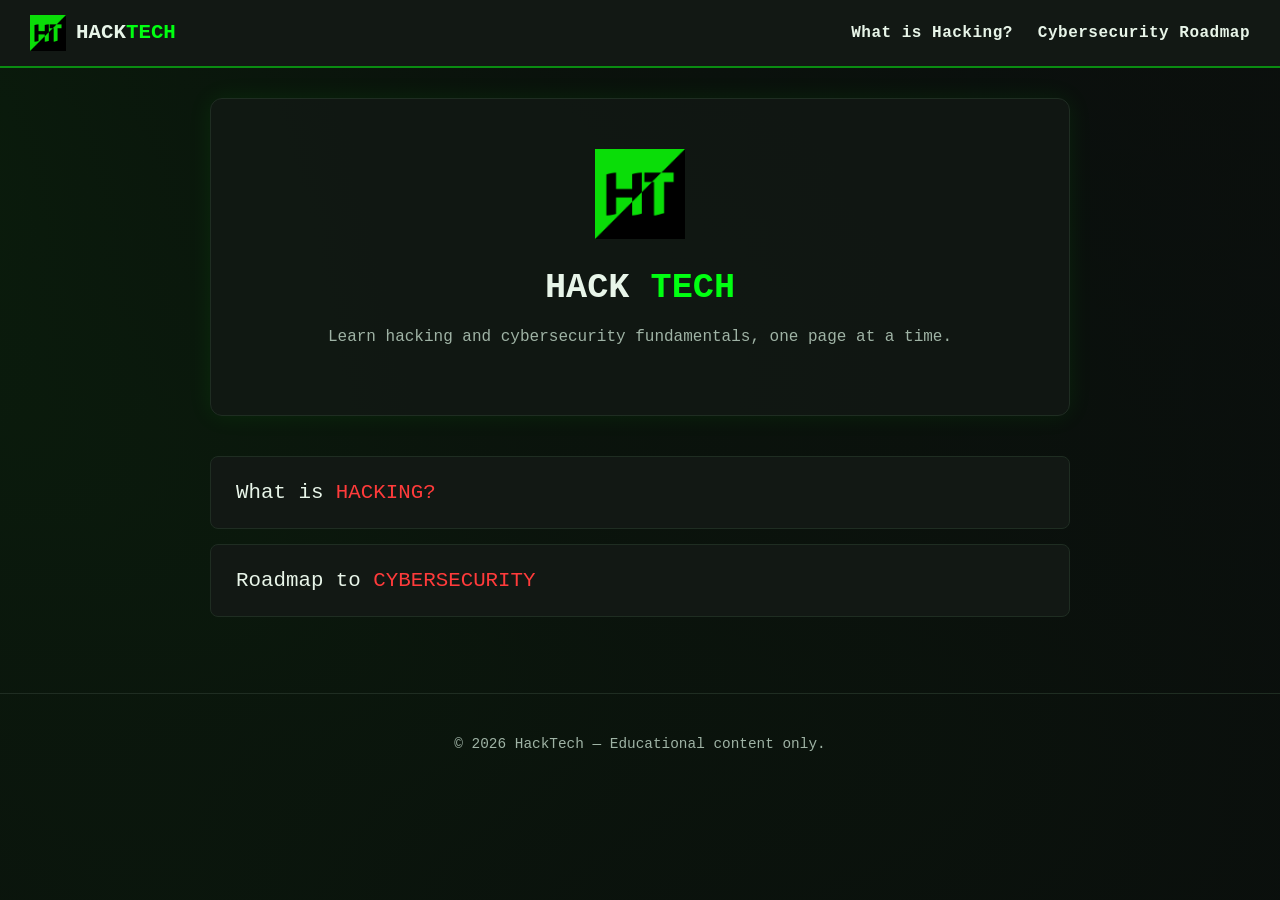
==== index.html @ 23daca0e "Initial website" ====
<!DOCTYPE html>
<html lang="en">
<head>
    <meta charset="UTF-8">
    <meta name="viewport" content="width=device-width, initial-scale=1.0">
    <title>HackTech</title>
    <link rel="stylesheet" href="style.css">
</head>
<body>
    <header>
        <nav class="navbar">
            <a href="index.html" class="nav-logo">
                <img src="Images/HT.png" alt="HackTech logo">
                <span>HACK<span class="accent">TECH</span></span>
            </a>
            <ul class="nav-links">
                <li><a href="hacking.html">What is Hacking?</a></li>
                <li><a href="cybersecurity.html">Cybersecurity Roadmap</a></li>
            </ul>
        </nav>
    </header>

    <main>
        <div class="box">
            <img src="Images/HT.png" alt="HACKTECH">
            <h1>HACK <span class="accent">TECH</span></h1>
            <p class="tagline">Learn hacking and cybersecurity fundamentals, one page at a time.</p>
        </div>

        <ul class="link-list">
            <li><a class="link-card" href="hacking.html">What is <span class="highlight">HACKING?</span></a></li>
            <li><a class="link-card" href="cybersecurity.html">Roadmap to <span class="highlight">CYBERSECURITY</span></a></li>
        </ul>
    </main>

    <footer class="site-footer">
        <p>&copy; 2026 HackTech &mdash; Educational content only.</p>
    </footer>
</body>
</html>
---- style.css ----
:root {
    --bg-dark: #0b0f0d;
    --bg-panel: #121814;
    --accent-green: #00ff11;
    --accent-green-dim: #0a8c12;
    --accent-red: #ff3b3b;
    --text-light: #e8f5e9;
    --text-muted: #9fb3a5;
    --border-color: #1f2d22;
}

* {
    box-sizing: border-box;
}

body {
    margin: 0;
    min-height: 100vh;
    background-color: var(--bg-dark);
    background-image:
        linear-gradient(rgba(11, 15, 13, 0.9), rgba(11, 15, 13, 0.95)),
        url('Images/Green-Black.jpg');
    background-size: cover;
    background-position: center;
    background-repeat: no-repeat;
    background-attachment: fixed;
    color: var(--text-light);
    font-family: 'Consolas', 'Courier New', monospace;
    line-height: 1.5;
}

a {
    color: var(--accent-green);
    text-decoration: none;
}

a:hover {
    color: var(--accent-red);
    text-decoration: underline;
}

/* ---------- Navigation ---------- */
.navbar {
    display: flex;
    align-items: center;
    justify-content: space-between;
    flex-wrap: wrap;
    gap: 15px;
    padding: 15px 30px;
    background-color: var(--bg-panel);
    border-bottom: 2px solid var(--accent-green-dim);
    position: sticky;
    top: 0;
    z-index: 10;
}

.nav-logo {
    display: flex;
    align-items: center;
    gap: 10px;
    font-size: 1.3rem;
    font-weight: bold;
    color: var(--text-light);
}

.nav-logo:hover {
    color: var(--text-light);
    text-decoration: none;
}

.nav-logo img {
    width: 36px;
    height: auto;
}

.nav-logo .accent {
    color: var(--accent-green);
}

.nav-links {
    list-style: none;
    display: flex;
    gap: 25px;
    margin: 0;
    padding: 0;
    flex-wrap: wrap;
}

.nav-links a {
    color: var(--text-light);
    font-weight: bold;
    letter-spacing: 0.5px;
}

.nav-links a:hover {
    color: var(--accent-green);
}

/* ---------- Page container ---------- */
main {
    max-width: 900px;
    margin: 0 auto;
    padding: 30px 20px 60px;
}

/* ---------- Hero / box panel ---------- */
.box {
    text-align: center;
    padding: 50px 20px;
    border: 1px solid var(--border-color);
    border-radius: 12px;
    background-color: rgba(18, 24, 20, 0.75);
    box-shadow: 0 0 25px rgba(0, 255, 17, 0.08);
    margin-bottom: 40px;
}

.box img {
    width: 90px;
    height: auto;
}

.box h1 {
    margin: 15px 0 0;
    font-size: 2.2rem;
    color: var(--text-light);
}

.box h1 .accent {
    color: var(--accent-green);
}

.tagline {
    color: var(--text-muted);
    margin-top: 10px;
}

/* ---------- Home page link cards ---------- */
.link-list {
    list-style: none;
    padding: 0;
    display: flex;
    flex-direction: column;
    gap: 15px;
}

.link-card {
    display: block;
    padding: 20px 25px;
    background-color: var(--bg-panel);
    border: 1px solid var(--border-color);
    border-radius: 8px;
    font-size: 1.3rem;
    color: var(--text-light);
    transition: border-color 0.2s ease, transform 0.2s ease;
}

.link-card:hover {
    border-color: var(--accent-green);
    transform: translateX(4px);
    text-decoration: none;
    color: var(--accent-green);
}

.link-card .highlight {
    color: var(--accent-red);
}

.link-card:hover .highlight {
    color: var(--accent-green);
}

/* ---------- Content sections ---------- */
section {
    margin-bottom: 35px;
}

section h2 {
    color: var(--accent-green);
    border-bottom: 1px solid var(--border-color);
    padding-bottom: 8px;
}

section h3 {
    color: var(--text-light);
    margin-bottom: 5px;
}

section ul {
    padding-left: 22px;
}

section ul ul {
    margin-top: 5px;
    color: var(--text-muted);
}

section li {
    margin-bottom: 4px;
}

.phase {
    margin-bottom: 20px;
    padding: 15px 20px;
    background-color: var(--bg-panel);
    border-left: 3px solid var(--accent-green-dim);
    border-radius: 6px;
}

.phase h3 {
    margin-top: 0;
    color: var(--accent-green);
}

.phase p {
    margin: 6px 0;
}

.phase .tools {
    color: var(--text-muted);
    font-size: 0.95rem;
}

/* ---------- PDF page ---------- */
.pdf-frame {
    display: block;
    width: 100%;
    max-width: 800px;
    height: 70vh;
    margin: 20px auto;
    border: 2px solid var(--accent-green-dim);
    border-radius: 10px;
}

.pdf-note {
    text-align: center;
    color: var(--text-light);
}

/* ---------- Disclaimer ---------- */
.disclaimer {
    display: flex;
    gap: 12px;
    padding: 15px 20px;
    margin-bottom: 30px;
    background-color: rgba(255, 59, 59, 0.08);
    border: 1px solid var(--accent-red);
    border-radius: 8px;
    color: var(--text-light);
    font-size: 0.95rem;
}

.disclaimer strong {
    color: var(--accent-red);
}

/* ---------- Back link ---------- */
.back-link {
    display: inline-block;
    margin-top: 20px;
    color: var(--text-muted);
}

.back-link:hover {
    color: var(--accent-green);
}

/* ---------- Footer ---------- */
.site-footer {
    text-align: center;
    padding: 25px 20px;
    color: var(--text-muted);
    font-size: 0.9rem;
    border-top: 1px solid var(--border-color);
}

.site-footer a {
    color: var(--text-muted);
}

.site-footer a:hover {
    color: var(--accent-green);
}

/* ---------- Responsive ---------- */
@media (max-width: 600px) {
    .navbar {
        flex-direction: column;
        align-items: flex-start;
    }

    .box h1 {
        font-size: 1.6rem;
    }

    .pdf-frame {
        height: 50vh;
    }
}
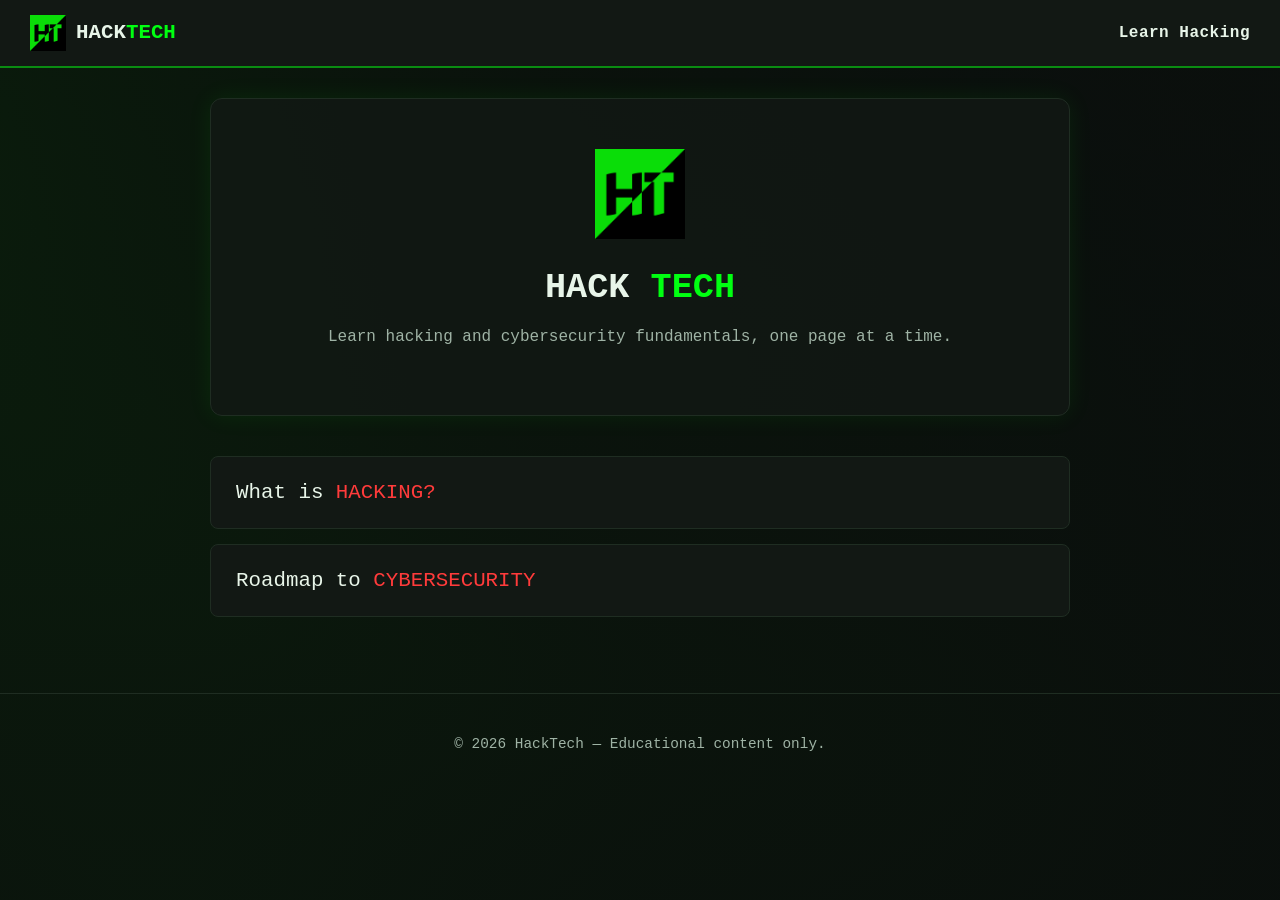
==== commit be8cbdf1: "Test Claude Code change" ====
--- a/index.html
+++ b/index.html
@@ -14,8 +14,7 @@
                 <span>HACK<span class="accent">TECH</span></span>
             </a>
             <ul class="nav-links">
-                <li><a href="hacking.html">What is Hacking?</a></li>
-                <li><a href="cybersecurity.html">Cybersecurity Roadmap</a></li>
+                <li><a href="hacking.html">Learn Hacking</a></li>
             </ul>
         </nav>
     </header>
